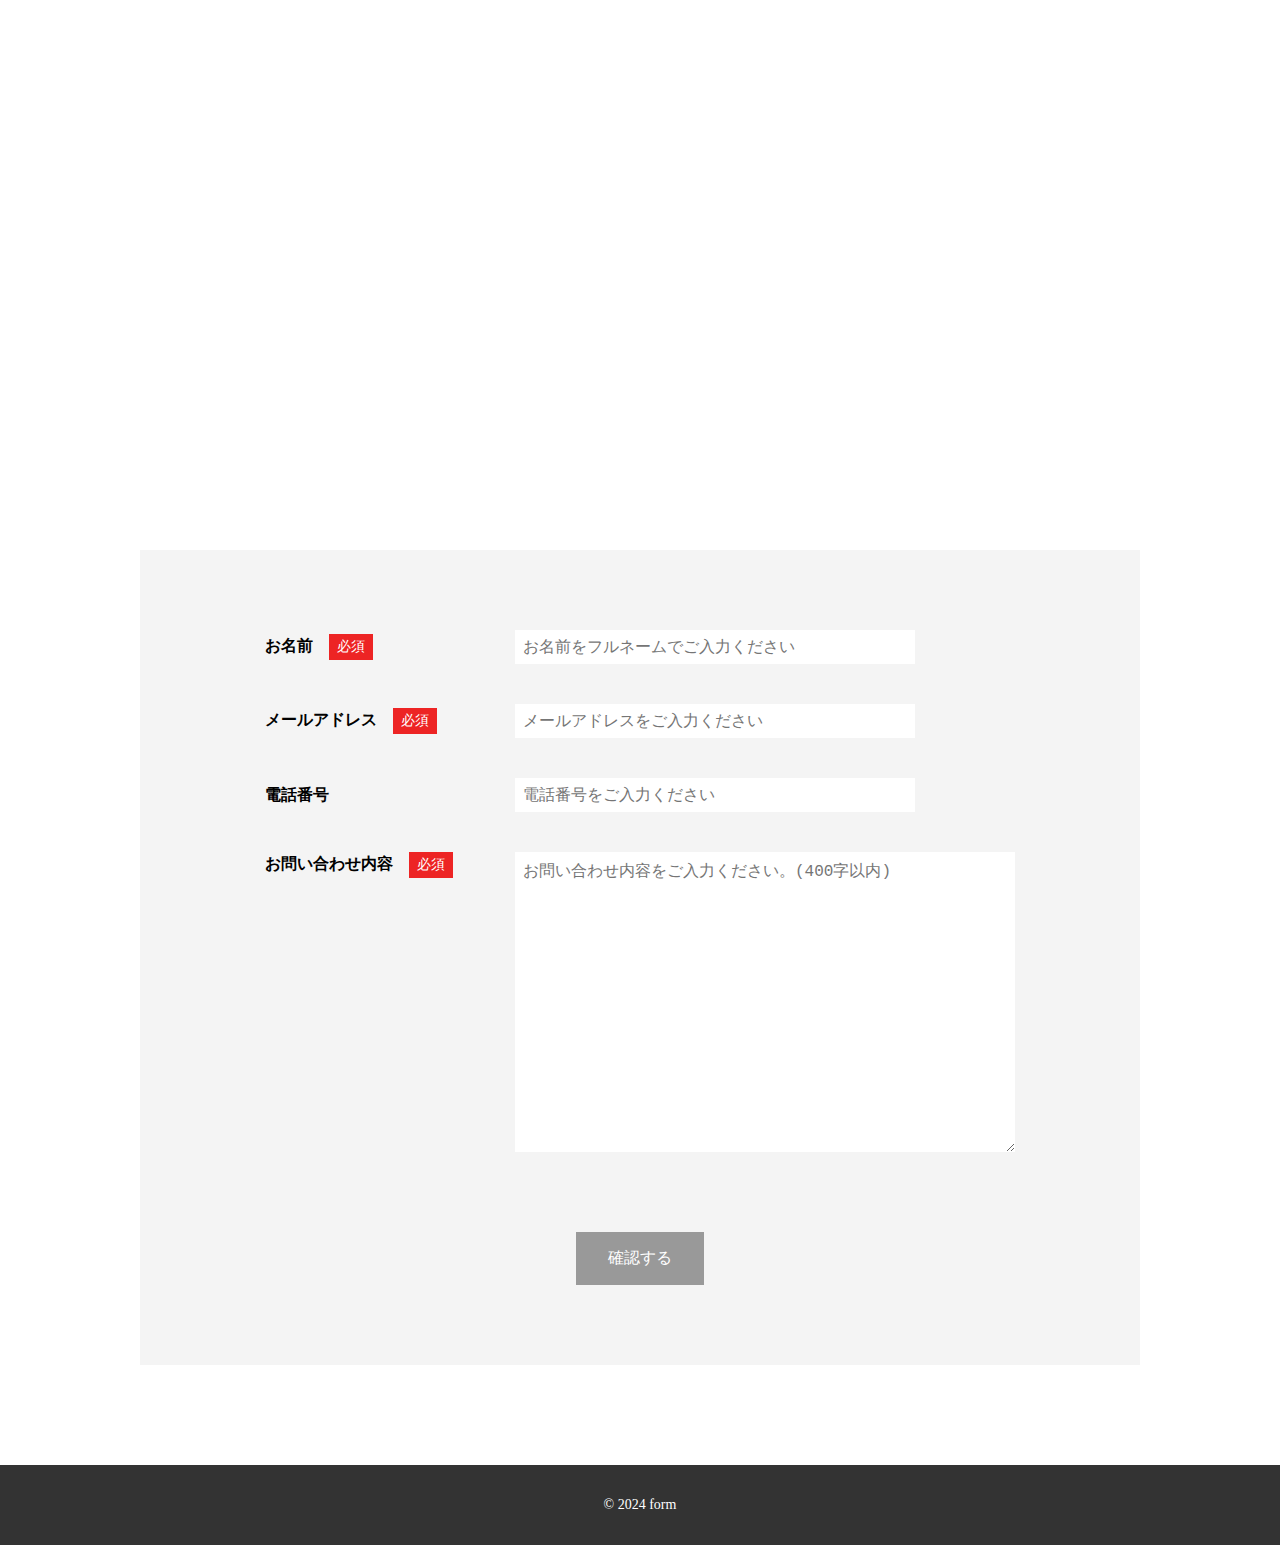
==== index.html @ 5f51f08f "Add files via upload" ====
<!DOCTYPE html>
<html lang="ja">

<head>
  <meta charset="UTF-8">
  <title>フォーム</title>
  <link rel="stylesheet" href="css/style.css">
</head>

<body>
  <header>
    <h1>contact</h1>
  </header>

  <main>
    <form action="confirm.html">
      <label id="user-name" class="form-item">
        <p class="form-heading">お名前<span class="require">必須</span></p>
        <input type="text" placeholder="お名前をフルネームでご入力ください" required>
      </label>

      <label id="user-email" class="form-item">
        <p class="form-heading">メールアドレス<span class="require">必須</span></p>
        <input type="email" placeholder="メールアドレスをご入力ください" required>
      </label>

      <label id="user-tel" class="form-item">
        <p class="form-heading">電話番号</p>
        <input type="tel" placeholder="電話番号をご入力ください" required>
      </label>

      <label id="contact-content" class="form-item">
        <p class="form-heading">お問い合わせ内容<span class="require">必須</span></p>
        <textarea placeholder="お問い合わせ内容をご入力ください。(400字以内)"></textarea>
      </label>

      <div class="btn-area">
        <button id="btn_confirm" class="btn">確認する</button>
      </div>

    </form>
  </main>

  <footer>
    <small class="copyright">&copy; 2024 form</small>
  </footer>
</body>

</html>
---- css/style.css ----
@charset "UTF-8";

/****************************
* ページ共通
*****************************/
* {
    box-sizing: border-box;
}

body {
    margin: 0;
}

/********************
* ヘッダー
*********************/
header {
    width: 100%;
    height: 450px;
    background: url("https://placehold.jp/1440x450.png") center / cover no-repeat;
    display: flex;
    justify-content: center;
    align-items: center;
}

h1 {
    color: #fff;
    text-transform: uppercase;
    font-size: 32px;
    padding: 12px 24px;
    border: 2px solid #fff;
}

/********************
* メイン
*********************/

main {
    padding: 100px 0;
}


/********************
* フッター
*********************/
footer {
    display: flex;
    justify-content: center;
    align-items: center;
    width: 100%;
    height: 80px;
    background: #333;
}

.copyright {
    font-size: 14px;
    color: #fff;
}

/********************
* フォーム
*********************/
form {
    width: 1000px;
    padding: 80px 125px;
    margin: auto;
    background: #f4f4f4;
}

/***  項目 ***/
.form-item {
    display: flex;
    align-items: center;
}

.form-item+.form-item {
    margin-top: 40px;
}

.form-heading {
    width: 250px;
    font-weight: bold;
    margin: 0;
}

/* 必須 */
.require {
    color: #fff;
    background: #ed2424;
    font-weight: normal;
    padding: 4px 8px;
    display: inline-block;
    font-size: 14px;
    margin-left: 16px;
}

/* 入力欄（１行） */
input {
    width: 400px;
    padding: 8px;
    border: none;
    font-size: 16px;
    line-height: 1.0;
}

/* 入力欄（複数行） */
textarea {
    width: 500px;
    min-height: 300px;
    padding: 8px;
    border: none;
    font-size: 16px;
    line-height: 1.6;
    resize: vertical;
}

#contact-content p {
    align-self: baseline;
}

/* ボタン（共通） */
.btn-area {
    margin-top: 80px;
    display: flex;
    justify-content: center;
}

button {
    padding: 16px 32px;
    color: #fff;
    font-size: 16px;
    border: none;
}

/* ボタン（確認） */
#btn_confirm {
    background: #999;
}



/****************************
* confirm.htnl(確認画面)
*****************************/

/* 入力済みエリア */
.form-entered {
    width: 500px;
}

/* ボタン（確認ページ） */
#confirm .btn-area {
    gap: 40px;
}

/* ボタン（戻る） */
#btn_back {
    background: #666;
}

/* ボタン（送信） */
#btn_submit {
    background: #222;
}

/****************************
* complete.htnl(送信完了)
*****************************/
#complete main{
    display: flex;
    flex-direction: column;
    align-items: center;
    min-height: calc(100vh - 450px - 80px);
}

#btn_home{
    background: #999;
}
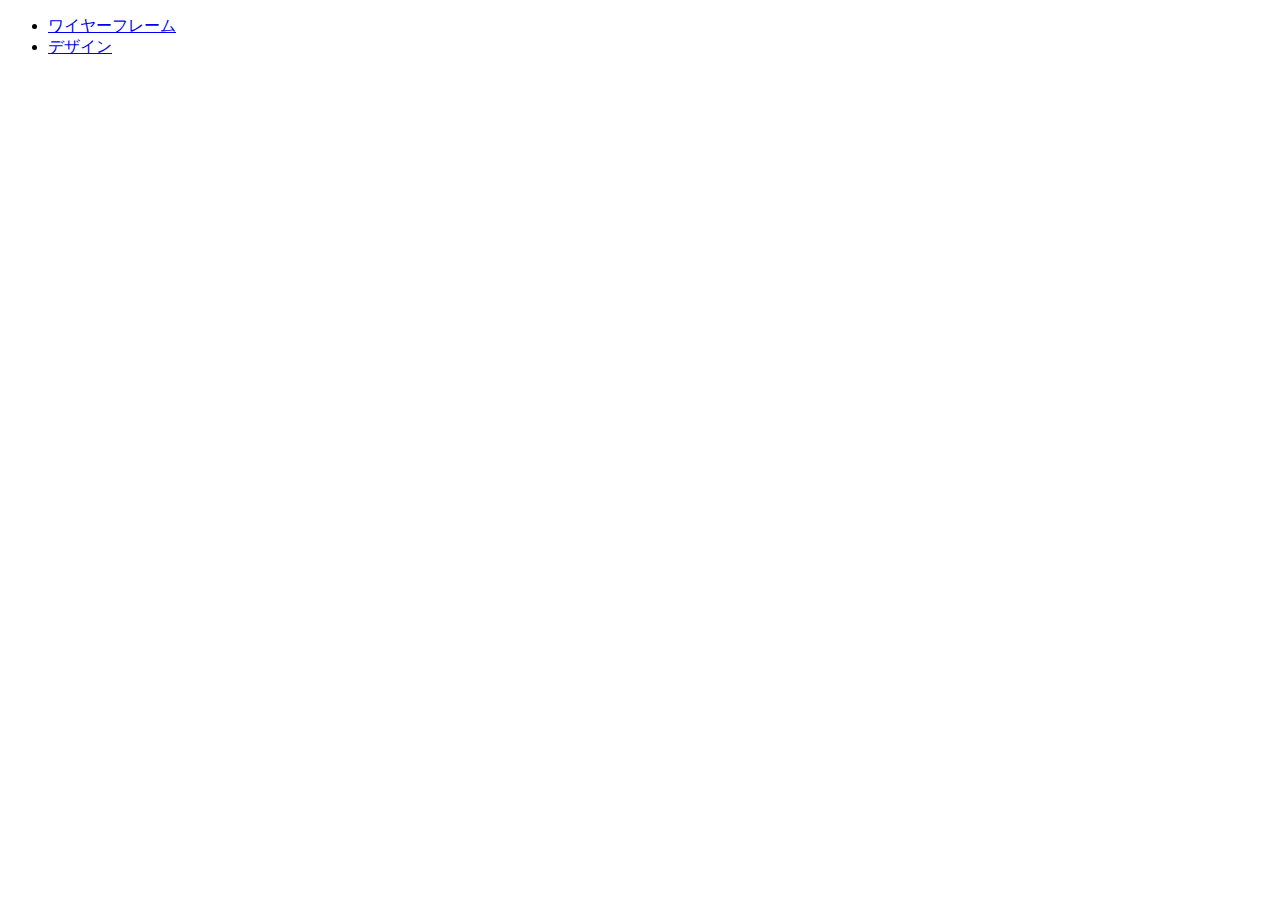
==== commit 4ff0bd81: "Add files via upload" ====
--- a/index.html
+++ b/index.html
@@ -1,49 +1,15 @@
 <!DOCTYPE html>
 <html lang="ja">
-
 <head>
-  <meta charset="UTF-8">
-  <title>フォーム</title>
-  <link rel="stylesheet" href="css/style.css">
+    <meta charset="UTF-8">
+    <meta name="viewport" content="width=device-width, initial-scale=1.0">
+    <title>目次 | フォーム</title>
 </head>
-
 <body>
-  <header>
-    <h1>contact</h1>
-  </header>
-
-  <main>
-    <form action="confirm.html">
-      <label id="user-name" class="form-item">
-        <p class="form-heading">お名前<span class="require">必須</span></p>
-        <input type="text" placeholder="お名前をフルネームでご入力ください" required>
-      </label>
-
-      <label id="user-email" class="form-item">
-        <p class="form-heading">メールアドレス<span class="require">必須</span></p>
-        <input type="email" placeholder="メールアドレスをご入力ください" required>
-      </label>
-
-      <label id="user-tel" class="form-item">
-        <p class="form-heading">電話番号</p>
-        <input type="tel" placeholder="電話番号をご入力ください" required>
-      </label>
-
-      <label id="contact-content" class="form-item">
-        <p class="form-heading">お問い合わせ内容<span class="require">必須</span></p>
-        <textarea placeholder="お問い合わせ内容をご入力ください。(400字以内)"></textarea>
-      </label>
-
-      <div class="btn-area">
-        <button id="btn_confirm" class="btn">確認する</button>
-      </div>
-
-    </form>
-  </main>
-
-  <footer>
-    <small class="copyright">&copy; 2024 form</small>
-  </footer>
+    <ul>
+        <li><a href="wireframe/index.html">ワイヤーフレーム</a></li>
+        <li><a href="design/index.html">デザイン</a></li>
+    </ul>
+    
 </body>
-
 </html>